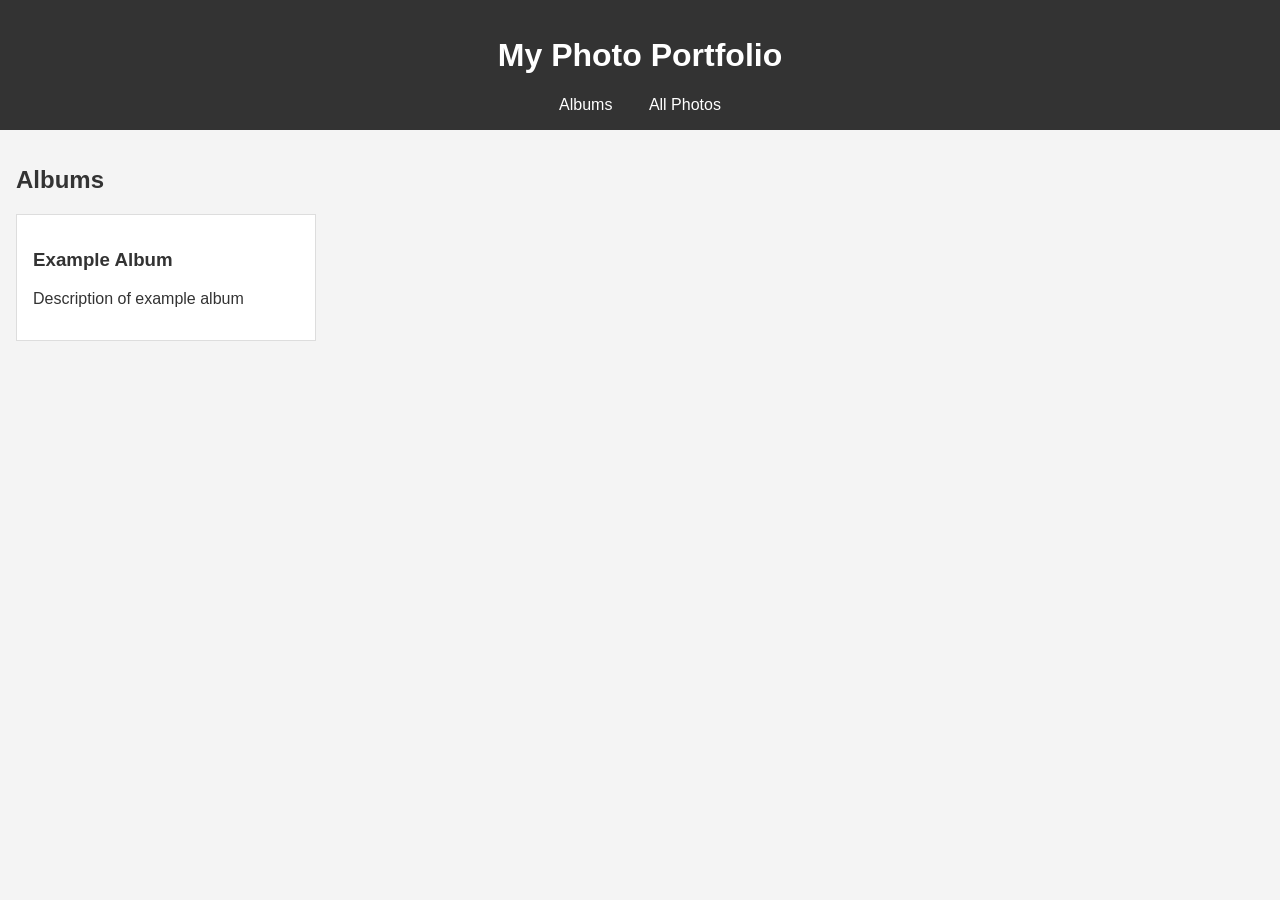
==== index.html @ a123b3e7 "init commit" ====
<!DOCTYPE html>
<html lang="en">
<head>
    <meta charset="UTF-8">
    <meta name="viewport" content="width=device-width, initial-scale=1.0">
    <title>Photo Portfolio</title>
    <link rel="stylesheet" href="css/style.css">
</head>
<body>
    <header>
        <h1>My Photo Portfolio</h1>
        <nav>
            <a href="index.html">Albums</a>
            <a href="all-photos.html">All Photos</a>
        </nav>
    </header>
    <main>
        <h2>Albums</h2>
        <div class="albums">
            <!-- Add album entries here -->
            <div class="album">
                <a href="albums/example/index.html">
                    <h3>Example Album</h3>
                    <p>Description of example album</p>
                </a>
            </div>
        </div>
    </main>
    <script src="js/gallery.js"></script>
</body>
</html>
---- css/style.css ----
body {
    font-family: Arial, sans-serif;
    margin: 0;
    padding: 0;
    background-color: #f4f4f4;
    color: #333;
}

header {
    background-color: #333;
    color: white;
    text-align: center;
    padding: 1rem;
}

nav a {
    color: white;
    margin: 0 1rem;
    text-decoration: none;
}

nav a:hover {
    text-decoration: underline;
}

main {
    padding: 1rem;
}

.albums {
    display: grid;
    grid-template-columns: repeat(auto-fill, minmax(250px, 1fr));
    gap: 1rem;
}

.album {
    border: 1px solid #ddd;
    padding: 1rem;
    background-color: white;
}

.album a {
    text-decoration: none;
    color: inherit;
}

.photos {
    display: grid;
    grid-template-columns: repeat(auto-fill, minmax(200px, 1fr));
    gap: 1rem;
}

.photo img {
    width: 100%;
    height: auto;
    cursor: pointer;
}
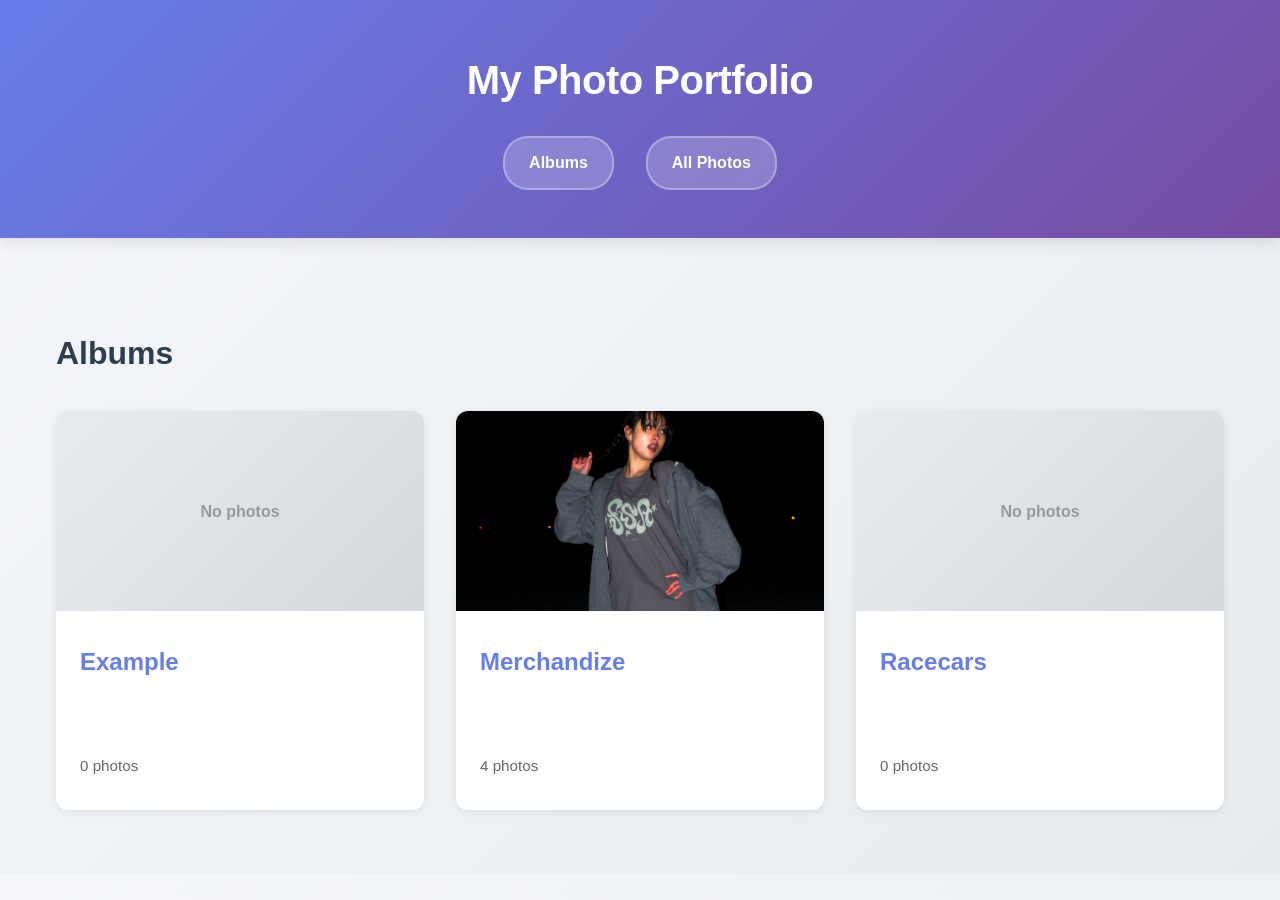
==== commit bef21b8e: "vibe code" ====
--- a/index.html
+++ b/index.html
@@ -1,4 +1,4 @@
-<!DOCTYPE html>
+﻿<!DOCTYPE html>
 <html lang="en">
 <head>
     <meta charset="UTF-8">
@@ -17,15 +17,31 @@
     <main>
         <h2>Albums</h2>
         <div class="albums">
-            <!-- Add album entries here -->
             <div class="album">
                 <a href="albums/example/index.html">
-                    <h3>Example Album</h3>
-                    <p>Description of example album</p>
+                    <div class="album-thumbnail-placeholder">No photos</div>
+                    <h3>Example</h3>
+                    <p>0 photos</p>
+                </a>
+            </div>
+            <div class="album">
+                <a href="albums/MErchandize/index.html">
+                    <img src="albums/MErchandize/2026-01-01-merch2c.jpg" alt="Merchandize" class="album-thumbnail">
+                    <h3>Merchandize</h3>
+                    <p>4 photos</p>
+                </a>
+            </div>
+            <div class="album">
+                <a href="albums/Racecars/index.html">
+                    <div class="album-thumbnail-placeholder">No photos</div>
+                    <h3>Racecars</h3>
+                    <p>0 photos</p>
                 </a>
             </div>
         </div>
     </main>
     <script src="js/gallery.js"></script>
 </body>
-</html>+</html>
+
+
--- a/css/style.css
+++ b/css/style.css
@@ -1,57 +1,161 @@
+* {
+    box-sizing: border-box;
+}
+
 body {
-    font-family: Arial, sans-serif;
+    font-family: 'Segoe UI', Tahoma, Geneva, Verdana, sans-serif;
     margin: 0;
     padding: 0;
-    background-color: #f4f4f4;
-    color: #333;
+    background: linear-gradient(135deg, #f5f7fa 0%, #e9ecef 100%);
+    color: #2c3e50;
+    line-height: 1.6;
 }
 
 header {
-    background-color: #333;
+    background: linear-gradient(135deg, #667eea 0%, #764ba2 100%);
     color: white;
     text-align: center;
-    padding: 1rem;
+    padding: 3rem 1rem;
+    box-shadow: 0 4px 15px rgba(0, 0, 0, 0.1);
+    margin-bottom: 2rem;
+}
+
+header h1 {
+    margin: 0 0 1.5rem 0;
+    font-size: 2.5rem;
+    font-weight: 700;
+    letter-spacing: -0.5px;
+}
+
+nav {
+    display: flex;
+    justify-content: center;
+    gap: 2rem;
+    flex-wrap: wrap;
 }
 
 nav a {
     color: white;
-    margin: 0 1rem;
     text-decoration: none;
+    font-size: 1rem;
+    font-weight: 600;
+    padding: 0.75rem 1.5rem;
+    border-radius: 25px;
+    background-color: rgba(255, 255, 255, 0.2);
+    transition: all 0.3s ease;
+    border: 2px solid rgba(255, 255, 255, 0.3);
 }
 
 nav a:hover {
-    text-decoration: underline;
+    background-color: rgba(255, 255, 255, 0.3);
+    border-color: rgba(255, 255, 255, 0.6);
+    transform: translateY(-2px);
 }
 
 main {
-    padding: 1rem;
+    padding: 2rem 1rem;
+    max-width: 1200px;
+    margin: 0 auto;
+}
+
+main h2 {
+    font-size: 2rem;
+    color: #2c3e50;
+    margin-bottom: 2rem;
+    font-weight: 700;
 }
 
 .albums {
     display: grid;
-    grid-template-columns: repeat(auto-fill, minmax(250px, 1fr));
-    gap: 1rem;
+    grid-template-columns: repeat(auto-fill, minmax(280px, 1fr));
+    gap: 2rem;
+    margin-bottom: 2rem;
 }
 
 .album {
-    border: 1px solid #ddd;
-    padding: 1rem;
     background-color: white;
+    border-radius: 12px;
+    overflow: hidden;
+    box-shadow: 0 2px 8px rgba(0, 0, 0, 0.08);
+    transition: all 0.3s ease;
+    border: none;
+    padding: 0;
+}
+
+.album:hover {
+    transform: translateY(-8px);
+    box-shadow: 0 12px 24px rgba(0, 0, 0, 0.15);
 }
 
 .album a {
     text-decoration: none;
     color: inherit;
+    display: block;
+}
+
+.album-thumbnail {
+    width: 100%;
+    height: 200px;
+    object-fit: cover;
+    display: block;
+}
+
+.album-thumbnail-placeholder {
+    width: 100%;
+    height: 200px;
+    background: linear-gradient(135deg, #e9ecef 0%, #d4d8dd 100%);
+    display: flex;
+    align-items: center;
+    justify-content: center;
+    color: #999;
+    font-weight: 600;
+}
+
+.album > a > *:not(.album-thumbnail):not(.album-thumbnail-placeholder) {
+    padding: 2rem 1.5rem;
+    display: block;
+}
+
+.album h3 {
+    margin: 0 0 0.5rem 0;
+    font-size: 1.5rem;
+    color: #667eea;
+    transition: color 0.3s ease;
+    padding: 2rem 1.5rem 0 1.5rem;
+}
+
+.album:hover h3 {
+    color: #764ba2;
+}
+
+.album p {
+    margin: 0;
+    color: #666;
+    font-size: 0.95rem;
+    padding: 0 1.5rem 2rem 1.5rem;
 }
 
 .photos {
     display: grid;
     grid-template-columns: repeat(auto-fill, minmax(200px, 1fr));
-    gap: 1rem;
+    gap: 1.5rem;
+}
+
+.photo {
+    border-radius: 10px;
+    overflow: hidden;
+    box-shadow: 0 2px 8px rgba(0, 0, 0, 0.1);
+    transition: all 0.3s ease;
+}
+
+.photo:hover {
+    transform: scale(1.05);
+    box-shadow: 0 8px 16px rgba(0, 0, 0, 0.15);
 }
 
 .photo img {
     width: 100%;
     height: auto;
     cursor: pointer;
+    display: block;
 }
